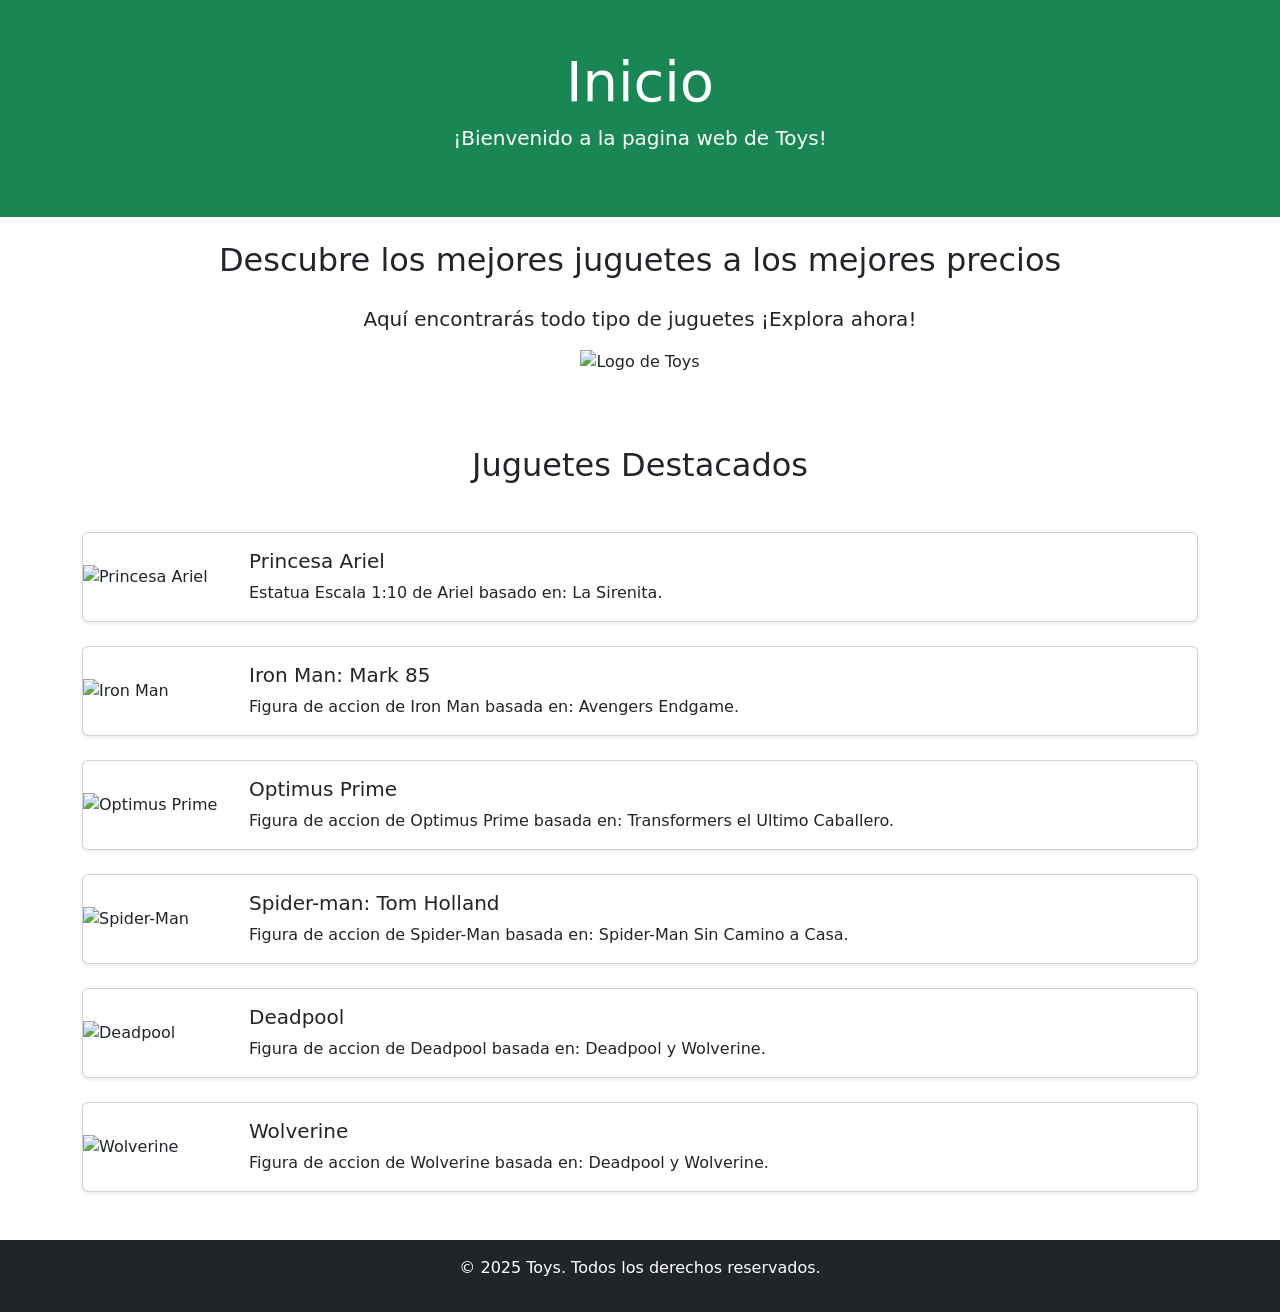
==== InitializrSpringbootProject/src/main/resources/static/Pagina6/index.html @ 8ddfc064 "Practica Ocho paginas de html variadas con sus respectivos archivos css" ====
<!DOCTYPE html>
<html lang="es">
<head>
    <meta charset="UTF-8">
    <meta name="viewport" content="width=device-width, initial-scale=1.0">
    <title>Inicio - Vindi </title>
    <link href="https://cdn.jsdelivr.net/npm/bootstrap@5.3.0-alpha3/dist/css/bootstrap.min.css" rel="stylesheet">
    <link rel="stylesheet" href="/css/estilos6.css">
</head>
<body>
    <!-- Header -->
    <header class="bg-success text-white text-center py-5 mb-4">
        <div class="container">
            <h1 class="display-4">Inicio</h1>
            <p class="lead">¡Bienvenido a la pagina web de Toys!</p>
        </div>
    </header>

    <!-- Main Content -->
    <main class="container">
        <!-- Sección de Bienvenida -->
        <section class="text-center mb-5">
            <h2 class="mb-4">Descubre los mejores juguetes a los mejores precios</h2>
            <p class="lead">Aquí encontrarás todo tipo de juguetes ¡Explora ahora!</p>
            <img src="/img/toys.jpg" alt="Logo de Toys" class="img-fluid mb-4"> 
        </section>

        <!-- Galería de Pósters -->
        <h2 class="text-center mb-5">Juguetes Destacados</h2>
        <div class="row g-4">
            
            <div class="col-12">
                <div class="card shadow-sm d-flex flex-row align-items-center">
                    <img src="/img/sirenita.jpg" class="img-fluid" alt="Princesa Ariel" style="width: 150px; height: auto; object-fit: cover;">
                    <div class="card-body">
                        <h5 class="card-title">Princesa Ariel</h5>
                        <p class="card-text">Estatua Escala 1:10 de Ariel basado en: La Sirenita.</p>
                    </div>
                </div>
            </div>
            
            <div class="col-12">
                <div class="card shadow-sm d-flex flex-row align-items-center">
                    <img src="/img/juguete1.jpg" class="img-fluid" alt="Iron Man" style="width: 150px; height: auto; object-fit: cover;">
                    <div class="card-body">
                        <h5 class="card-title">Iron Man: Mark 85</h5>
                        <p class="card-text">Figura de accion de Iron Man basada en: Avengers Endgame.</p>
                    </div>
                </div>
            </div>

            <div class="col-12">
                <div class="card shadow-sm d-flex flex-row align-items-center">
                    <img src="/img/juguete2.jpg" class="img-fluid" alt="Optimus Prime" style="width: 150px; height: auto; object-fit: cover;">
                    <div class="card-body">
                        <h5 class="card-title">Optimus Prime</h5>
                        <p class="card-text">Figura de accion de Optimus Prime basada en: Transformers el Ultimo Caballero.</p>
                    </div>
                </div>
            </div>

            <div class="col-12">
                <div class="card shadow-sm d-flex flex-row align-items-center">
                    <img src="/img/juguete3.jpg" class="img-fluid" alt="Spider-Man" style="width: 150px; height: auto; object-fit: cover;">
                    <div class="card-body">
                        <h5 class="card-title">Spider-man: Tom Holland</h5>
                        <p class="card-text">Figura de accion de Spider-Man basada en: Spider-Man Sin Camino a Casa.</p>
                    </div>
                </div>
            </div>

            <div class="col-12">
                <div class="card shadow-sm d-flex flex-row align-items-center">
                    <img src="/img/juguete4.jpg" class="img-fluid" alt="Deadpool" style="width: 150px; height: auto; object-fit: cover;">
                    <div class="card-body">
                        <h5 class="card-title">Deadpool</h5>
                        <p class="card-text">Figura de accion de Deadpool basada en: Deadpool y Wolverine.</p>
                    </div>
                </div>
            </div>
            
             <div class="col-12">
                <div class="card shadow-sm d-flex flex-row align-items-center">
                    <img src="/img/juguete5.jpg" class="img-fluid" alt="Wolverine" style="width: 150px; height: auto; object-fit: cover;">
                    <div class="card-body">
                        <h5 class="card-title">Wolverine</h5>
                        <p class="card-text">Figura de accion de Wolverine basada en: Deadpool y Wolverine.</p>
                    </div>
                </div>
            </div>
        </div>
    </main>

    <!-- Footer -->
    <footer class="bg-dark text-white text-center py-3 mt-5">
        <p>&copy; 2025 Toys. Todos los derechos reservados.</p>
    </footer>

    <script src="https://cdn.jsdelivr.net/npm/bootstrap@5.3.0-alpha3/dist/js/bootstrap.bundle.min.js"></script>
</body>
</html>
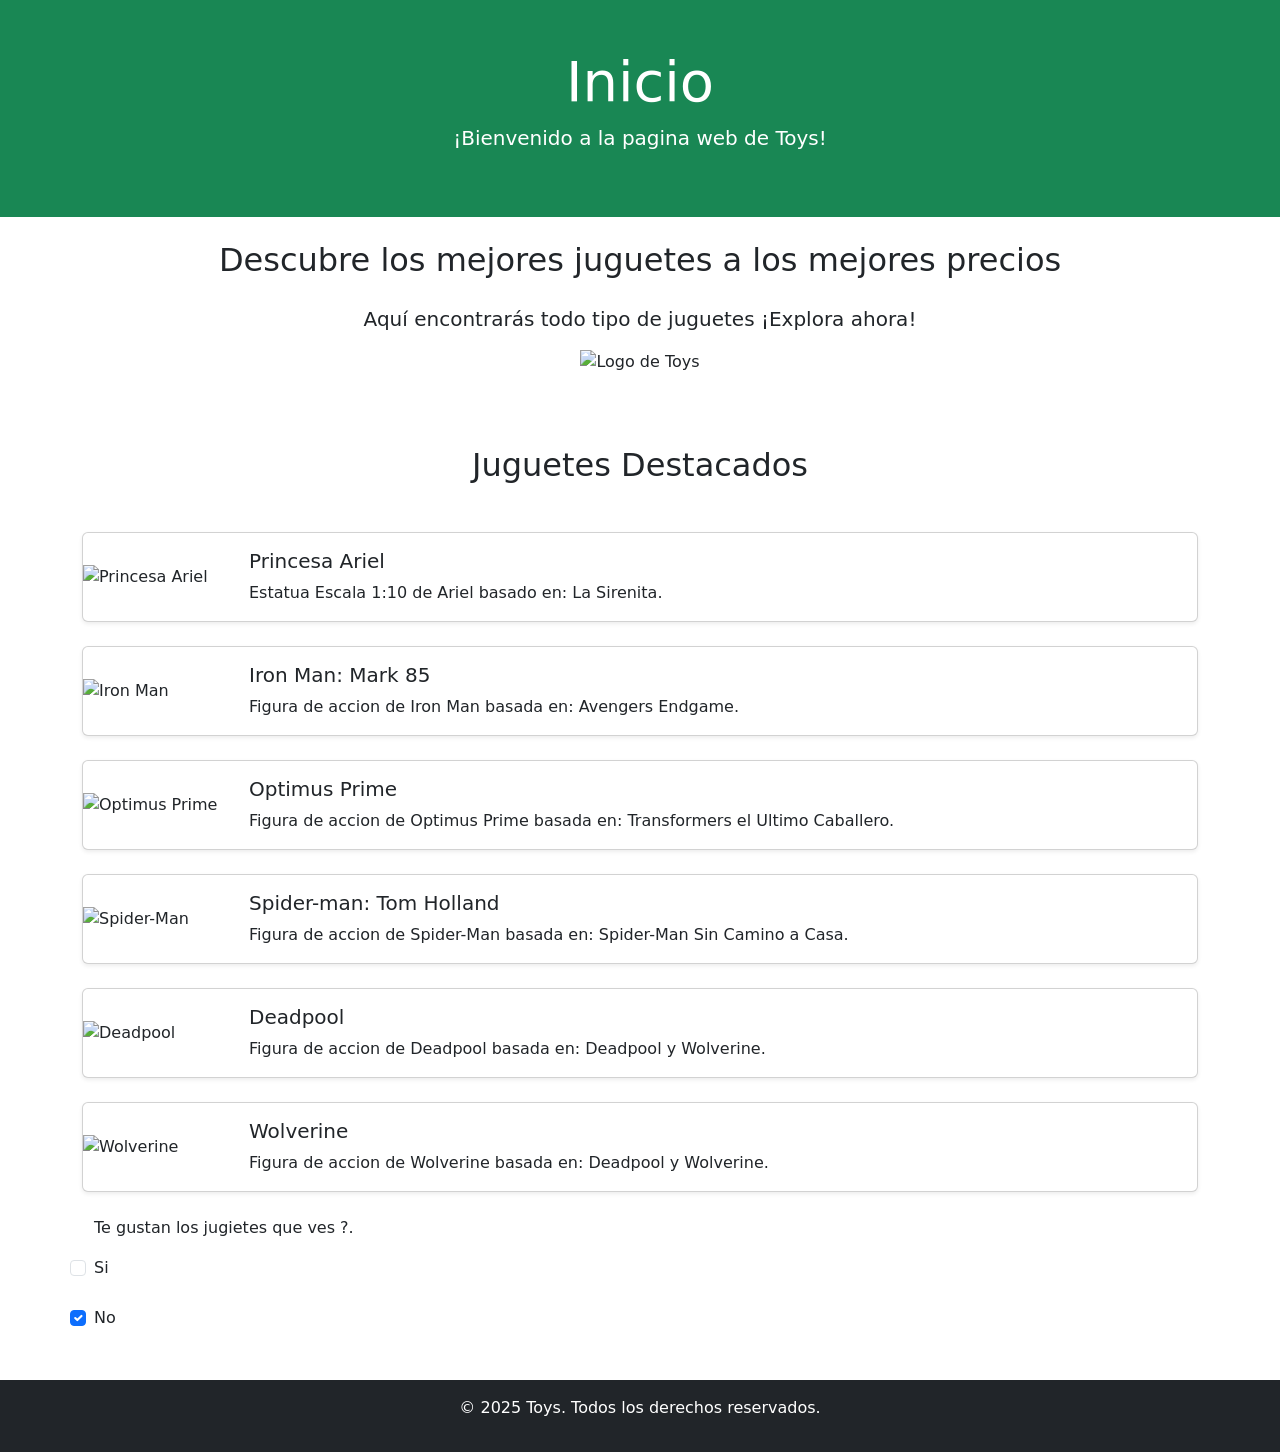
==== commit 4466b29a: "Caso Parctico" ====
--- a/InitializrSpringbootProject/src/main/resources/static/Pagina6/index.html
+++ b/InitializrSpringbootProject/src/main/resources/static/Pagina6/index.html
@@ -3,6 +3,8 @@
 <head>
     <meta charset="UTF-8">
     <meta name="viewport" content="width=device-width, initial-scale=1.0">
+    <link href="https://cdn.jsdelivr.net/npm/bootstrap@5.3.3/dist/css/bootstrap.min.css" rel="stylesheet" integrity="sha384-QWTKZyjpPEjISv5WaRU9OFeRpok6YctnYmDr5pNlyT2bRjXh0JMhjY6hW+ALEwIH" crossorigin="anonymous">
+    <script src="https://cdn.jsdelivr.net/npm/bootstrap@5.3.3/dist/js/bootstrap.bundle.min.js" integrity="sha384-YvpcrYf0tY3lHB60NNkmXc5s9fDVZLESaAA55NDzOxhy9GkcIdslK1eN7N6jIeHz" crossorigin="anonymous"></script>
     <title>Inicio - Vindi </title>
     <link href="https://cdn.jsdelivr.net/npm/bootstrap@5.3.0-alpha3/dist/css/bootstrap.min.css" rel="stylesheet">
     <link rel="stylesheet" href="/css/estilos6.css">
@@ -88,6 +90,19 @@
                     </div>
                 </div>
             </div>
+            <div class="form-check">
+                <p class="card-text">Te gustan los jugietes que ves ?.</p>
+                <input class="form-check-input" type="checkbox" value="" id="flexCheckDefault">
+                <label class="form-check-label" for="flexCheckDefault">
+                Si
+               </label>
+             </div>
+            <div class="form-check">
+               <input class="form-check-input" type="checkbox" value="" id="flexCheckChecked" checked>
+             <label class="form-check-label" for="flexCheckChecked">
+             No
+           </label>
+         </div>
         </div>
     </main>
 
